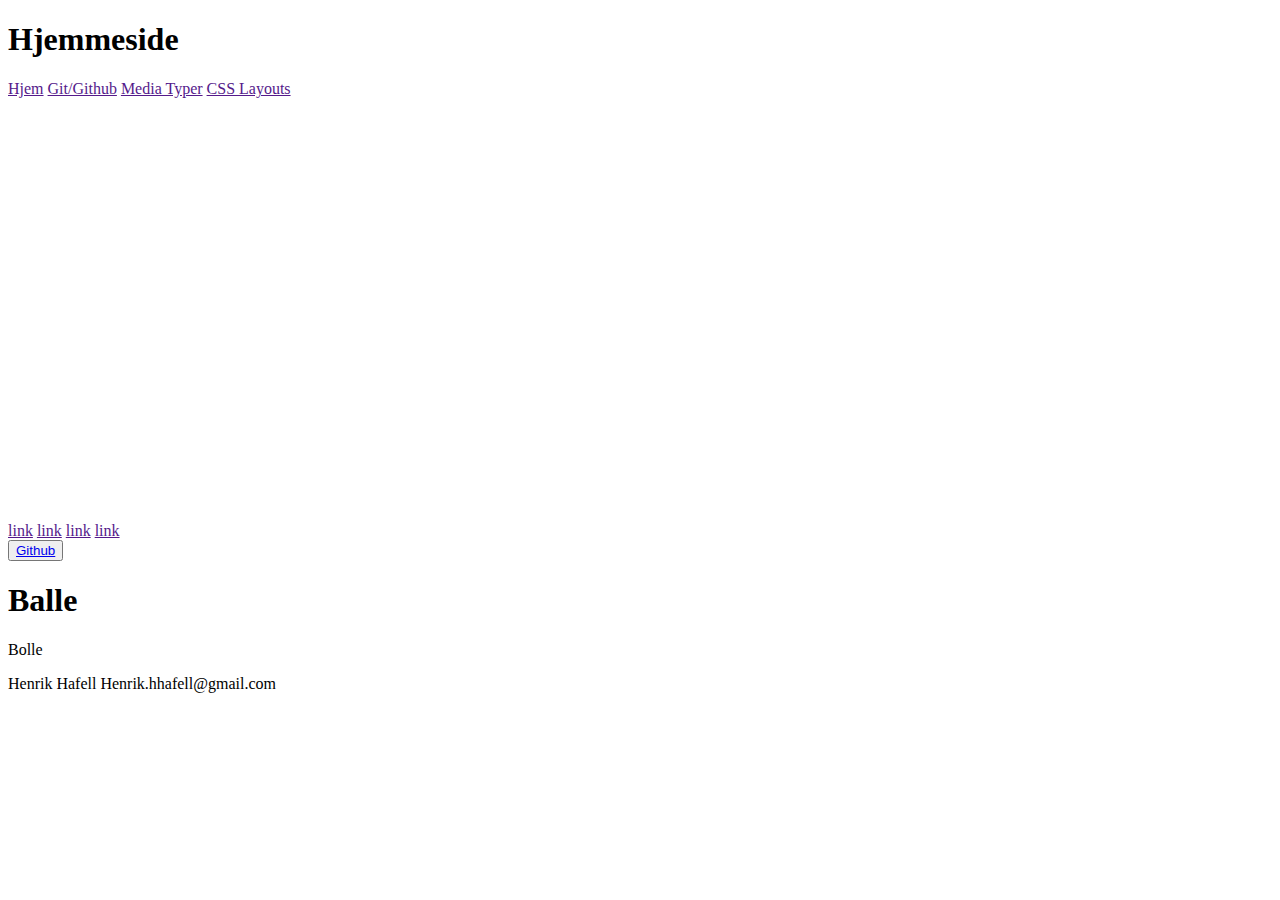
==== html/artikkelmal.html @ aec2327b "la til dansende katter" ====
<!DOCTYPE html>
<html>
<head>
    <meta charset="utf-8" />
    <meta http-equiv="X-UA-Compatible" content="IE=edge">
    <title>test2</title>
    <meta name="viewport" content="width=device-width, initial-scale=1">
    <link rel="stylesheet" type="text/css" media="screen" href="css/main.css" />
    <script src="main.js"></script>
</head>
<body class="bodyartikkel">
    <header class="header"  background="bilder/kukk.jpeg">
        <h1>Hjemmeside</h1>
    </header>

    <nav class="nav">
        <a href="">Hjem</a>
        <a href="">Git/Github</a>
        <a href="">Media Typer</a>
        <a href="">CSS Layouts</a>
    </nav>

    <aside class="sidebox">
        <section>
        <iframe height="420px" src="https://www.youtube.com/embed/7kVeCqQCxlk" frameborder="0" allow="autoplay; encrypted-media" allowfullscreen></iframe>
        </section>

        <section>
        <a href="">link</a>
        <a href="">link</a>
        <a href="">link</a>
        <a href="">link</a>
        </section>

        <section>
            <button><a href="https://www.google.com/search?source=hp&ei=ZXOqW7_AJMPSrgSBn6eYDg&q=Github&oq=Github&gs_l=psy-ab.3..0i131k1j0i203k1j0i67k1j0i203k1l2j0i67k1j0i203k1l4.9967.10582.0.10998.8.6.0.0.0.0.135.703.1j5.6.0....0...1.1.64.psy-ab..2.6.700.0..0j35i39k1j0i131i67k1.0.kBEu1ARdwG8">Github</a></button>
        </section>
    </aside>

    <main class="mainartikkel">
        <section>
            <article>
                <h1>Balle</h1>
                <p>Bolle</p>
            </article>
        </section>
    </main>




    <footer class="footer">Henrik Hafell Henrik.hhafell@gmail.com</footer>
</body>
</html>
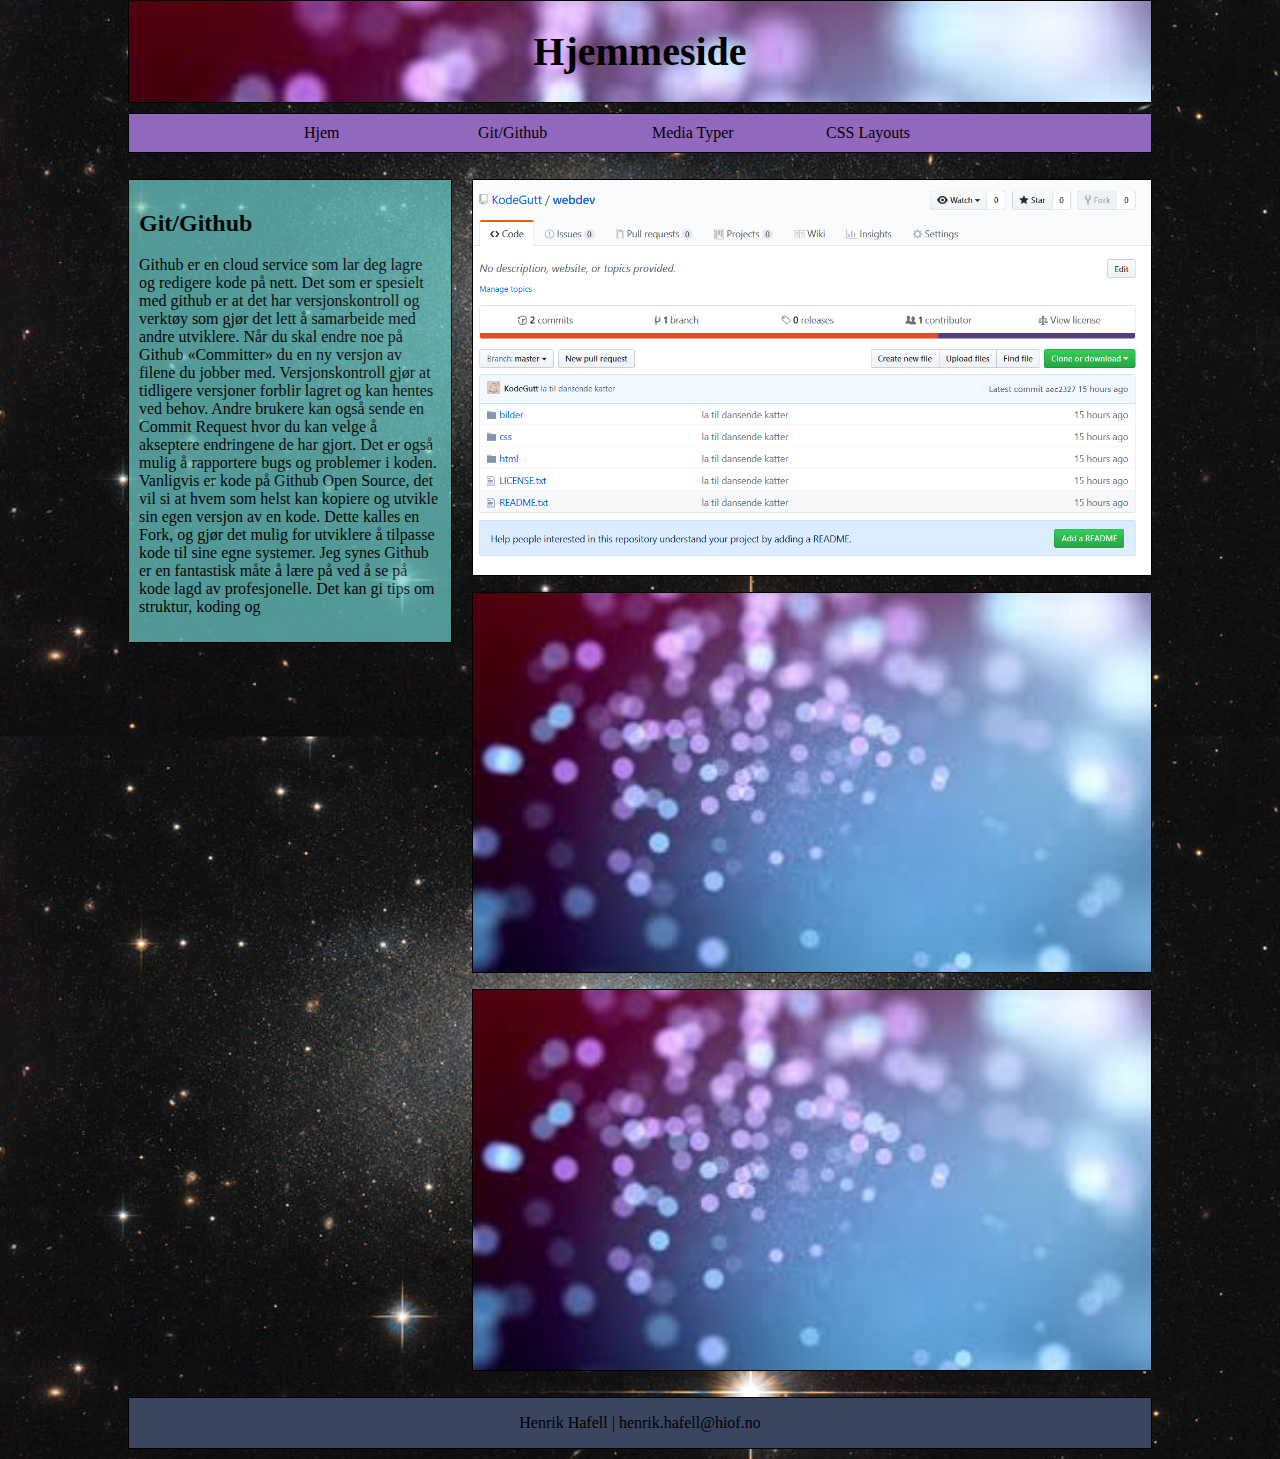
==== commit cfb33149: "fungerende artikler" ====
--- a/html/artikkelmal.html
+++ b/html/artikkelmal.html
@@ -3,52 +3,50 @@
 <head>
     <meta charset="utf-8" />
     <meta http-equiv="X-UA-Compatible" content="IE=edge">
-    <title>test2</title>
+    <title>Index</title>
     <meta name="viewport" content="width=device-width, initial-scale=1">
-    <link rel="stylesheet" type="text/css" media="screen" href="css/main.css" />
+    <link rel="stylesheet" type="text/css" media="screen" href="../css/main.css" />
     <script src="main.js"></script>
 </head>
 <body class="bodyartikkel">
-    <header class="header"  background="bilder/kukk.jpeg">
-        <h1>Hjemmeside</h1>
+    <header class="header">
+        <a href="index.html"> <h1>Hjemmeside</h1> </a>
     </header>
 
     <nav class="nav">
-        <a href="">Hjem</a>
-        <a href="">Git/Github</a>
-        <a href="">Media Typer</a>
-        <a href="">CSS Layouts</a>
+        <a href="index.html">Hjem</a>
+        <a href="git.html">Git/Github</a>
+        <a href="media.html">Media Typer</a>
+        <a href="csslayouts.html">CSS Layouts</a>
     </nav>
 
     <aside class="sidebox">
         <section>
-        <iframe height="420px" src="https://www.youtube.com/embed/7kVeCqQCxlk" frameborder="0" allow="autoplay; encrypted-media" allowfullscreen></iframe>
+            <img src="../bilder/github.png" alt="" height="300px" width="100%">
         </section>
 
         <section>
-        <a href="">link</a>
-        <a href="">link</a>
-        <a href="">link</a>
-        <a href="">link</a>
+            <img src="../bilder/kukk.jpeg" alt="">
         </section>
 
         <section>
-            <button><a href="https://www.google.com/search?source=hp&ei=ZXOqW7_AJMPSrgSBn6eYDg&q=Github&oq=Github&gs_l=psy-ab.3..0i131k1j0i203k1j0i67k1j0i203k1l2j0i67k1j0i203k1l4.9967.10582.0.10998.8.6.0.0.0.0.135.703.1j5.6.0....0...1.1.64.psy-ab..2.6.700.0..0j35i39k1j0i131i67k1.0.kBEu1ARdwG8">Github</a></button>
+            <img src="../bilder/kukk.jpeg" alt="">
         </section>
     </aside>
 
-    <main class="mainartikkel">
-        <section>
-            <article>
-                <h1>Balle</h1>
-                <p>Bolle</p>
-            </article>
-        </section>
+    <main class="mainartikkel bla">
+        <article>
+            <h2>Git/Github</h2>
+            <p>
+                Github er en cloud service som lar deg lagre og redigere kode på nett. Det som er spesielt med github er at det har versjonskontroll og verktøy som gjør det lett å samarbeide med andre utviklere. Når du skal endre noe på Github «Committer» du en ny versjon av filene du jobber med. Versjonskontroll gjør at tidligere versjoner forblir lagret og kan hentes ved behov. Andre brukere kan også sende en Commit Request hvor du kan velge å akseptere endringene de har gjort. Det er også mulig å rapportere bugs og problemer i koden. Vanligvis er kode på Github Open Source, det vil si at hvem som helst kan kopiere og utvikle sin egen versjon av en kode. Dette kalles en Fork, og gjør det mulig for utviklere å tilpasse kode til sine egne systemer.
+                Jeg synes Github er en fantastisk måte å lære på ved å se på kode lagd av profesjonelle. Det kan gi tips om struktur, koding og 
+            </p>
+        </article>
     </main>
 
 
-
-
-    <footer class="footer">Henrik Hafell Henrik.hhafell@gmail.com</footer>
+    <footer class="footer">
+        <p>Henrik Hafell | henrik.hafell@hiof.no</p>
+    </footer>
 </body>
 </html>--- a/css/main.css
+++ b/css/main.css
@@ -0,0 +1,152 @@
+a{
+    text-decoration: none;
+    color: black;
+}
+
+.body {
+    width: 80%;
+    margin: auto;
+    display: grid;
+    grid-gap: 10px;
+    grid-template-columns: repeat(auto-fill, 260px, 300px);
+    background-color: #e1e8f0;
+    background-image: url("../bilder/rom.jpg");
+    background-size: 100% auto;
+
+  }
+
+.bodyartikkel {
+    width: 80%;
+    margin: auto;
+    display: grid;
+    grid-gap: 10px;
+    grid-template-columns: repeat(auto-fill, 260px, 300px);
+    background-color: #e1e8f0;
+    background-image: url("../bilder/rom.jpg");
+    background-size: 100% auto;
+
+  }
+
+
+
+ul li{
+    list-style: none;
+}
+
+main > article{
+
+}
+
+/* Elsker stygge farger */
+
+.farge{
+    color: white;
+}
+
+.burgunder{
+    background-color: #bd8c7d;
+}
+
+.bla{
+    background-color: #6ed3cf;
+    opacity: 0.7;
+    border: solid 1px black;
+}
+
+.hvit{
+    background-color: white;
+}
+
+.indexartikkel{
+    width: 250px;
+    margin: 1em auto;
+    padding: 10px;
+    text-align: center
+}
+
+
+aside{
+    position: relative;
+}
+aside section{
+    border: solid 1px black;
+    text-align: center;
+    display: flex;
+    flex-flow: column;
+    margin: 1em auto;
+}
+
+aside section a{
+    padding: 10px;
+    font-size: 15px;
+}
+
+.header {
+    grid-column: 1 / 5;
+    text-align: center;
+    font-size: 20px;
+    background-image: url("../bilder/kukk.jpeg");
+    background-size: 100% auto;
+    border: solid 1px black;
+    grid-row: 1 ;
+
+}
+
+img{
+    height: 80%;
+}
+.nav{
+    border: solid 1px black;
+    grid-column: 1 / 5 ;
+    grid-row: 2;
+    text-align: center;
+    background-color: #9068be;
+}
+
+nav a{
+    width: 150px;
+    padding: 10px;
+    display: inline-flex;
+    flex-wrap: wrap;
+}
+
+
+
+.main {
+    grid-column: 1 / 3 ;
+    grid-row: 3 ;
+    /*border: solid 1px black;*/
+    display: inline-flex;
+    flex-wrap: wrap;
+    grid-template-rows: 2fr;
+    margin: 1em;
+    padding: 10px;
+}
+
+.mainartikkel{
+    margin-top: 1em;
+    padding: 10px;
+    grid-column: 1 / 2 ;
+    grid-row: 3 ;
+    /*border: solid 1px black;*/
+    display: inline-flex;
+    flex-wrap: wrap;
+    grid-template-rows: 2fr;
+}
+
+.footer{
+    grid-column: 1 / 5;
+    grid-row: 7;
+    border: solid 1px black;
+    text-align: center;
+    background-color: #3a4660;
+    margin-bottom: 10px;
+}
+
+.sidebox {
+    grid-column: 3 / 5;
+    grid-row: 3 / span 4;
+    /*border: solid 1px black;*/
+
+
+}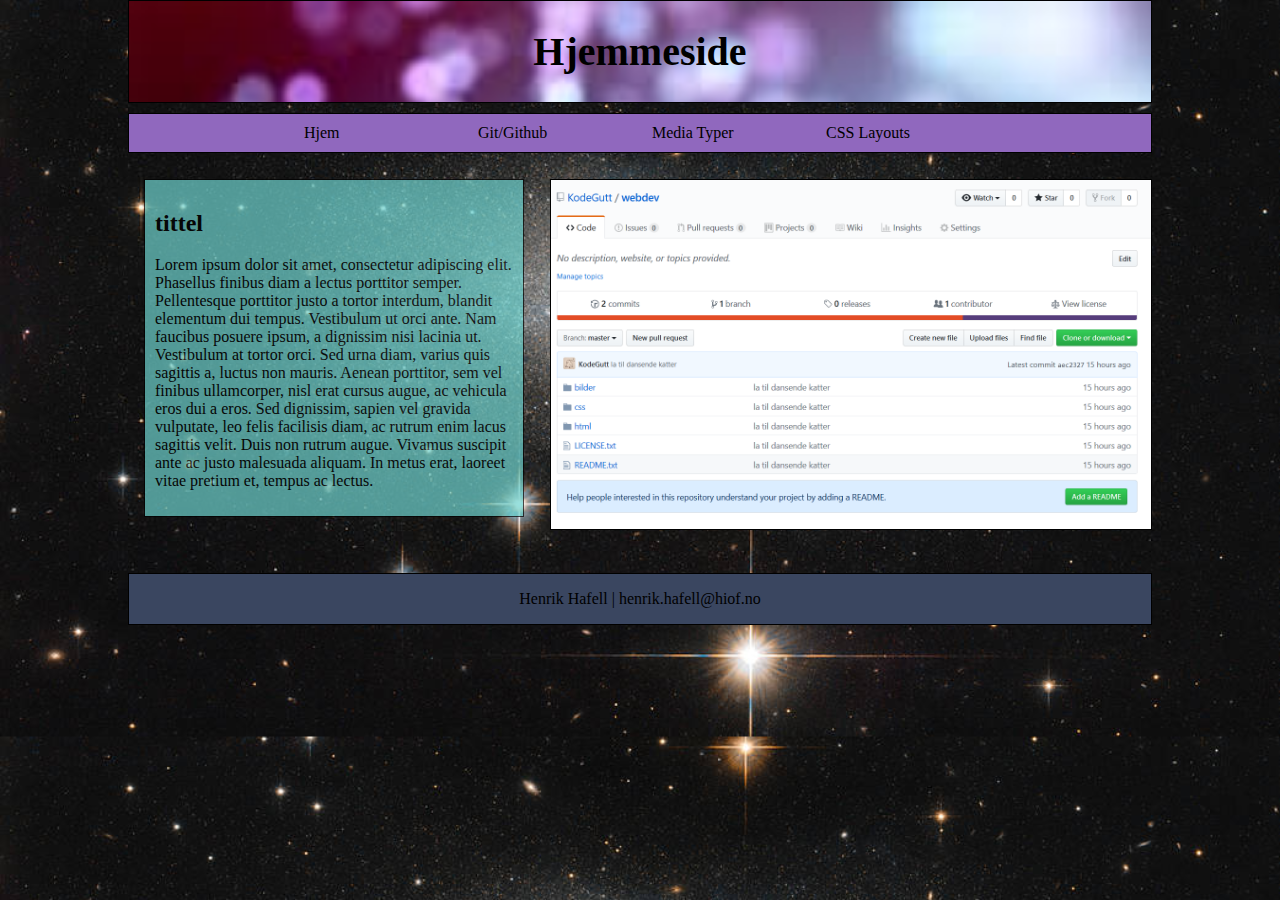
==== commit 915338f8: "Fullstendig versjon" ====
--- a/html/artikkelmal.html
+++ b/html/artikkelmal.html
@@ -3,12 +3,13 @@
 <head>
     <meta charset="utf-8" />
     <meta http-equiv="X-UA-Compatible" content="IE=edge">
-    <title>Index</title>
+    <title>Artikkel Mal</title>
     <meta name="viewport" content="width=device-width, initial-scale=1">
     <link rel="stylesheet" type="text/css" media="screen" href="../css/main.css" />
+    <link rel="stylesheet" type="text/css" media="print" href="../css/print.css" />
     <script src="main.js"></script>
 </head>
-<body class="bodyartikkel">
+<body class="body">
     <header class="header">
         <a href="index.html"> <h1>Hjemmeside</h1> </a>
     </header>
@@ -22,28 +23,19 @@
 
     <aside class="sidebox">
         <section>
-            <img src="../bilder/github.png" alt="" height="300px" width="100%">
-        </section>
-
-        <section>
-            <img src="../bilder/kukk.jpeg" alt="">
-        </section>
-
-        <section>
-            <img src="../bilder/kukk.jpeg" alt="">
+            <img src="../bilder/github.png" alt="" width="600px">
         </section>
     </aside>
 
-    <main class="mainartikkel bla">
+    <main class="main bla">
         <article>
-            <h2>Git/Github</h2>
+            <h2>tittel</h2>
             <p>
-                Github er en cloud service som lar deg lagre og redigere kode på nett. Det som er spesielt med github er at det har versjonskontroll og verktøy som gjør det lett å samarbeide med andre utviklere. Når du skal endre noe på Github «Committer» du en ny versjon av filene du jobber med. Versjonskontroll gjør at tidligere versjoner forblir lagret og kan hentes ved behov. Andre brukere kan også sende en Commit Request hvor du kan velge å akseptere endringene de har gjort. Det er også mulig å rapportere bugs og problemer i koden. Vanligvis er kode på Github Open Source, det vil si at hvem som helst kan kopiere og utvikle sin egen versjon av en kode. Dette kalles en Fork, og gjør det mulig for utviklere å tilpasse kode til sine egne systemer.
-                Jeg synes Github er en fantastisk måte å lære på ved å se på kode lagd av profesjonelle. Det kan gi tips om struktur, koding og 
+                Lorem ipsum dolor sit amet, consectetur adipiscing elit. Phasellus finibus diam a lectus porttitor semper. Pellentesque porttitor justo a tortor interdum, blandit elementum dui tempus. Vestibulum ut orci ante. Nam faucibus posuere ipsum, a dignissim nisi lacinia ut. Vestibulum at tortor orci. Sed urna diam, varius quis sagittis a, luctus non mauris. Aenean porttitor, sem vel finibus ullamcorper, nisl erat cursus augue, ac vehicula eros dui a eros. Sed dignissim, sapien vel gravida vulputate, leo felis facilisis diam, ac rutrum enim lacus sagittis velit. Duis non rutrum augue. Vivamus suscipit ante ac justo malesuada aliquam. In metus erat, laoreet vitae pretium et, tempus ac lectus. 
             </p>
+
         </article>
     </main>
-
 
     <footer class="footer">
         <p>Henrik Hafell | henrik.hafell@hiof.no</p>
--- a/css/main.css
+++ b/css/main.css
@@ -4,18 +4,6 @@
 }
 
 .body {
-    width: 80%;
-    margin: auto;
-    display: grid;
-    grid-gap: 10px;
-    grid-template-columns: repeat(auto-fill, 260px, 300px);
-    background-color: #e1e8f0;
-    background-image: url("../bilder/rom.jpg");
-    background-size: 100% auto;
-
-  }
-
-.bodyartikkel {
     width: 80%;
     margin: auto;
     display: grid;
@@ -92,9 +80,6 @@
 
 }
 
-img{
-    height: 80%;
-}
 .nav{
     border: solid 1px black;
     grid-column: 1 / 5 ;
@@ -121,18 +106,9 @@
     grid-template-rows: 2fr;
     margin: 1em;
     padding: 10px;
+    min-width: 200px;
 }
 
-.mainartikkel{
-    margin-top: 1em;
-    padding: 10px;
-    grid-column: 1 / 2 ;
-    grid-row: 3 ;
-    /*border: solid 1px black;*/
-    display: inline-flex;
-    flex-wrap: wrap;
-    grid-template-rows: 2fr;
-}
 
 .footer{
     grid-column: 1 / 5;
@@ -149,4 +125,5 @@
     /*border: solid 1px black;*/
 
 
-}+}
+
--- a/css/print.css
+++ b/css/print.css
@@ -0,0 +1,23 @@
+
+
+}
+
+body{
+    width: 100%
+}
+
+img{
+    display: none;
+}
+
+header{
+    display: none;
+}
+
+nav{
+    display: none;
+}
+
+aside{
+    display: none;
+}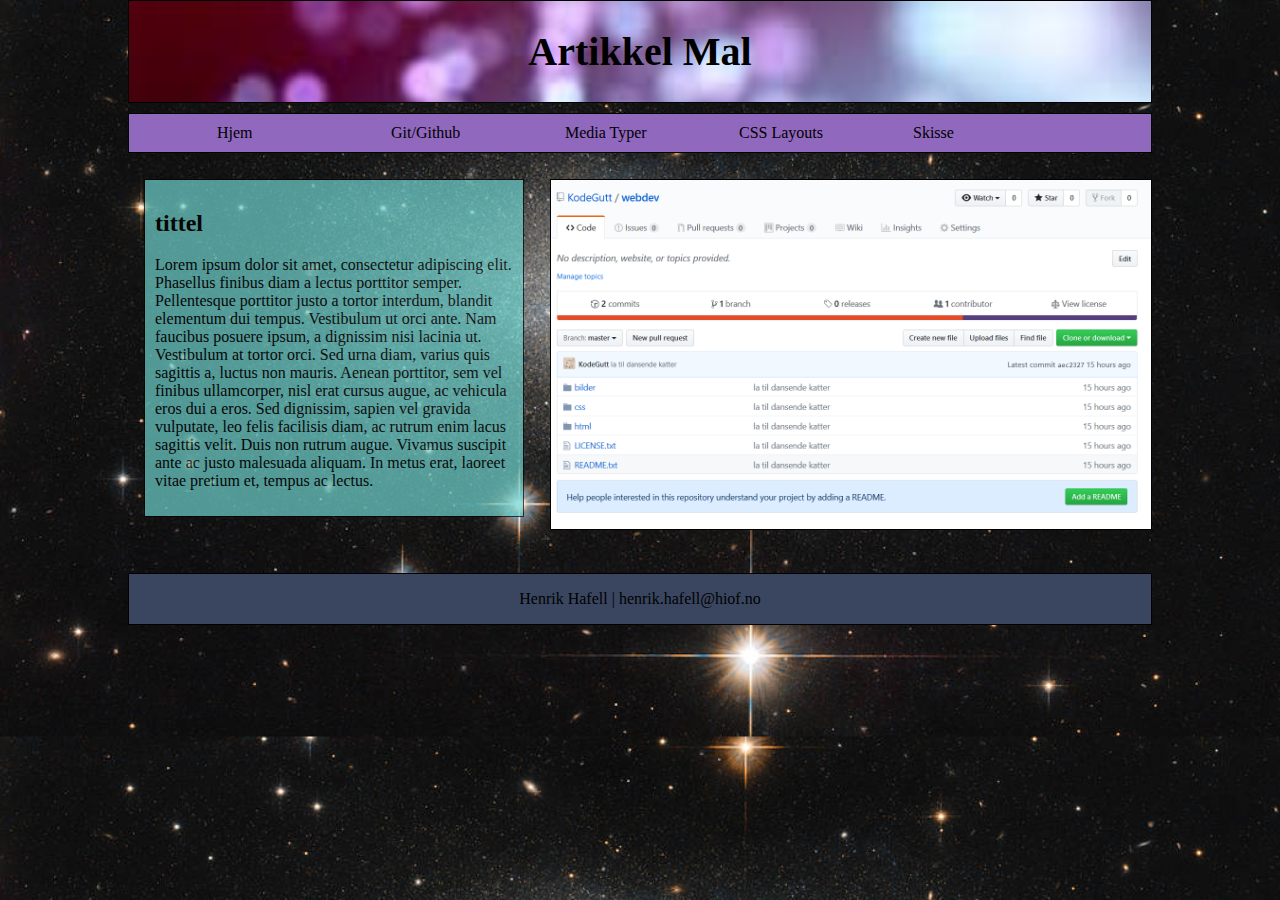
==== commit 1a2b3f59: "fikset header" ====
--- a/html/artikkelmal.html
+++ b/html/artikkelmal.html
@@ -11,7 +11,7 @@
 </head>
 <body class="body">
     <header class="header">
-        <a href="index.html"> <h1>Hjemmeside</h1> </a>
+        <a href="index.html"> <h1>Artikkel Mal</h1> </a>
     </header>
 
     <nav class="nav">
@@ -19,11 +19,12 @@
         <a href="git.html">Git/Github</a>
         <a href="media.html">Media Typer</a>
         <a href="csslayouts.html">CSS Layouts</a>
+        <a href="skisse.html">Skisse</a>
     </nav>
 
     <aside class="sidebox">
         <section>
-            <img src="../bilder/github.png" alt="" width="600px">
+            <img src="../bilder/github.png" alt="" width="600">
         </section>
     </aside>
 
--- a/css/main.css
+++ b/css/main.css
@@ -14,15 +14,12 @@
     background-size: 100% auto;
 
   }
-
-
-
 ul li{
     list-style: none;
 }
 
-main > article{
-
+iframe{
+    border: none;
 }
 
 /* Elsker stygge farger */
@@ -53,9 +50,6 @@
 }
 
 
-aside{
-    position: relative;
-}
 aside section{
     border: solid 1px black;
     text-align: center;
@@ -100,10 +94,8 @@
 .main {
     grid-column: 1 / 3 ;
     grid-row: 3 ;
-    /*border: solid 1px black;*/
     display: inline-flex;
     flex-wrap: wrap;
-    grid-template-rows: 2fr;
     margin: 1em;
     padding: 10px;
     min-width: 200px;
@@ -122,7 +114,6 @@
 .sidebox {
     grid-column: 3 / 5;
     grid-row: 3 / span 4;
-    /*border: solid 1px black;*/
 
 
 }
--- a/css/print.css
+++ b/css/print.css
@@ -1,14 +1,7 @@
-
-
-}
-
 body{
     width: 100%
 }
 
-img{
-    display: none;
-}
 
 header{
     display: none;
@@ -18,6 +11,16 @@
     display: none;
 }
 
-aside{
+article img{
     display: none;
+}
+
+aside section{
+    padding-bottom: 0px;
+
+}
+
+a[href]:after{
+    content: " [" attr(href) "] ";
+    display: block;
 }